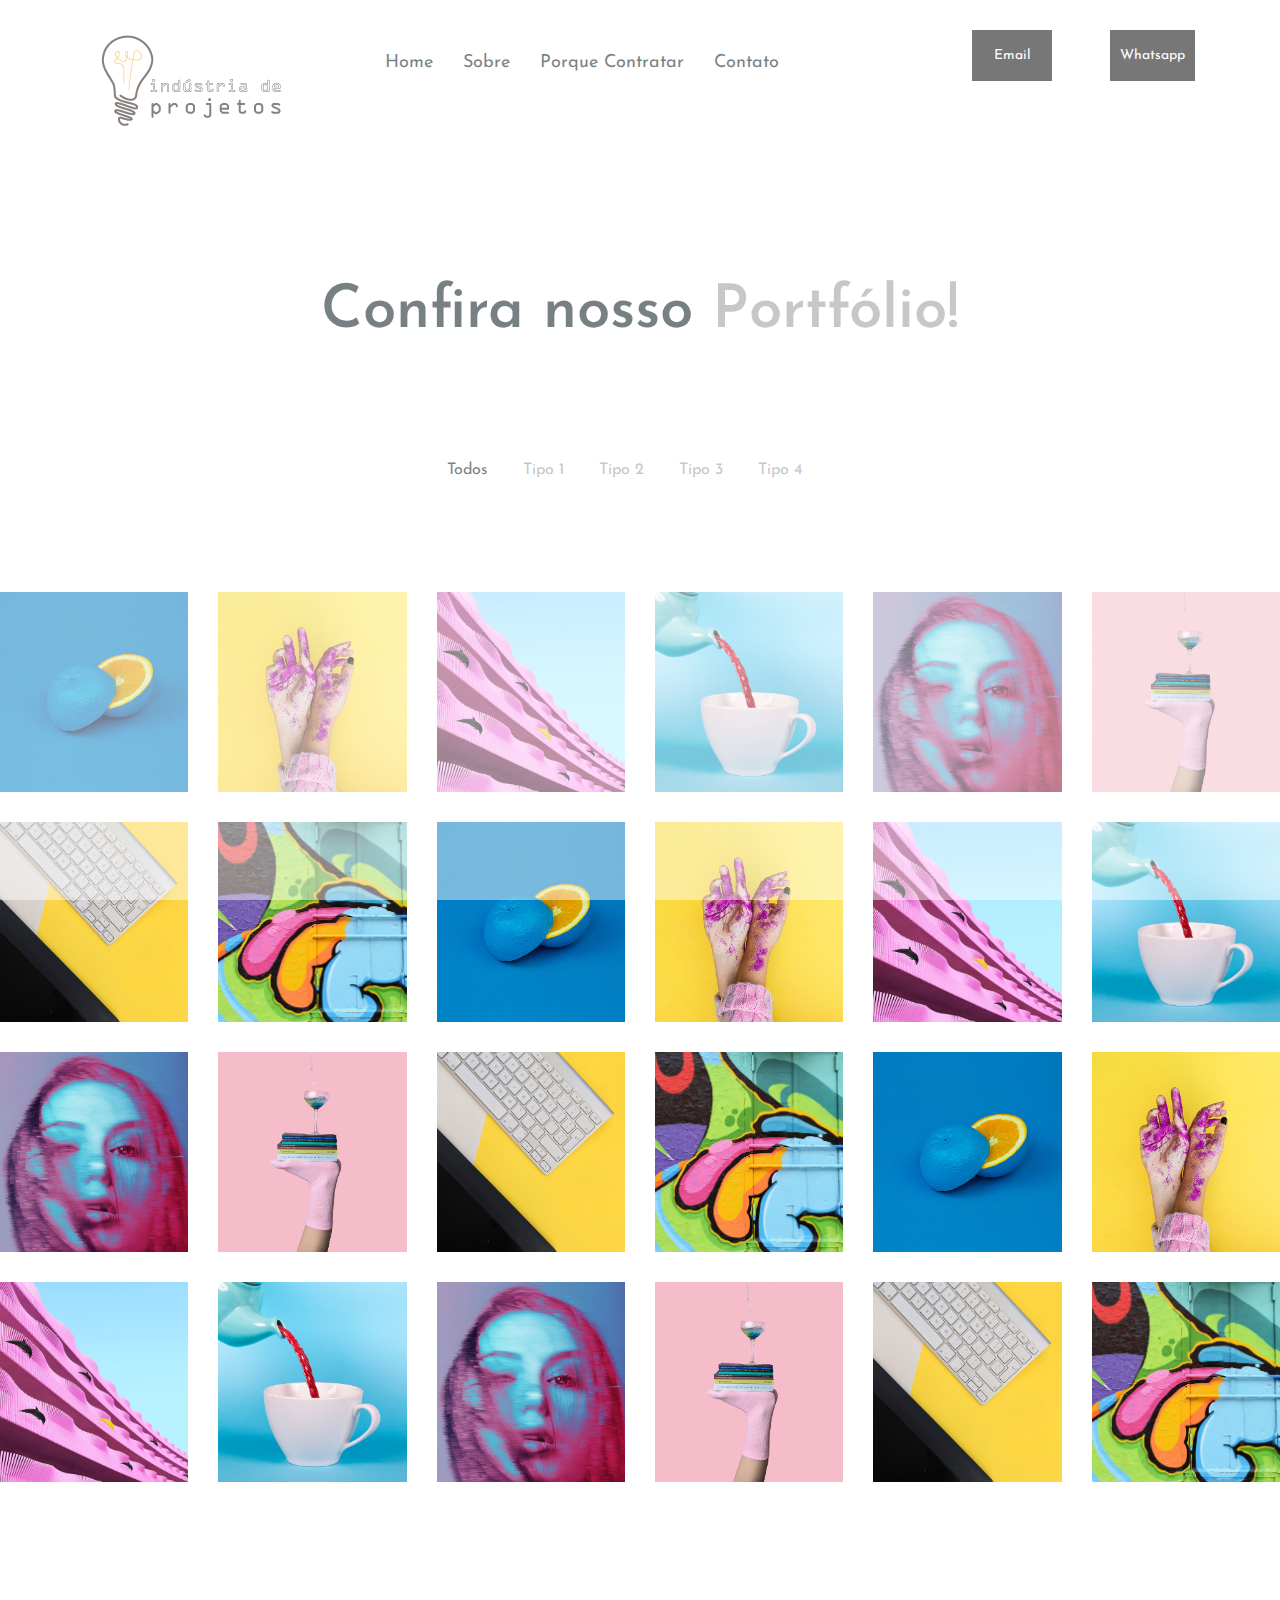
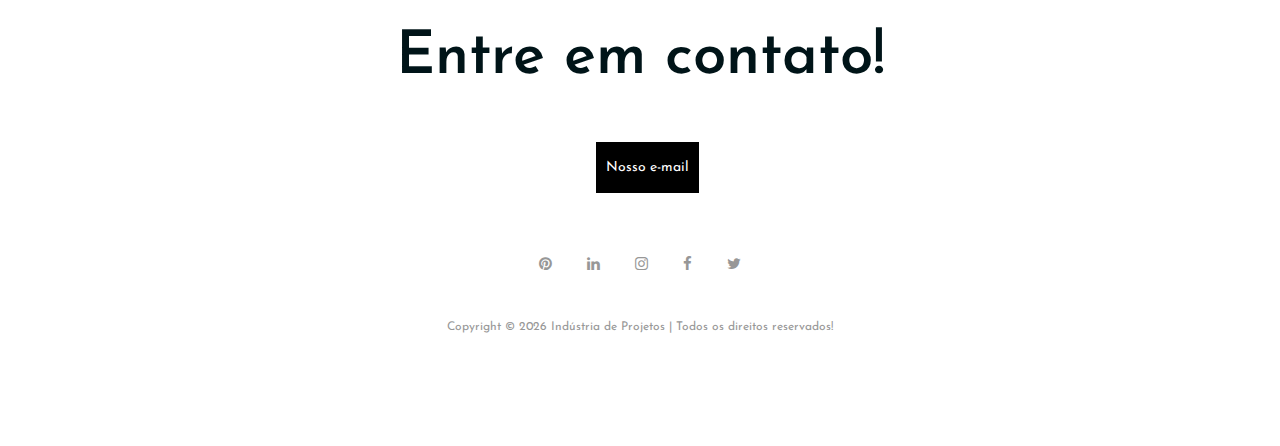
==== index.html @ ecc25981 "ajustes no navbar" ====
<!DOCTYPE html>
<html lang="en">
  <head>
    <title>Indústria de Projetos</title>
    <meta charset="UTF-8" />
    <meta name="description" content="Riddle - Portfolio Template" />
    <meta
      name="keywords"
      content="portfolio, riddle, onepage, creative, html"
    />
    <meta name="viewport" content="width=device-width, initial-scale=1.0" />
    <!-- Favicon -->
    <link href="img/favicon.ico" rel="shortcut icon" />

    <!-- Google Fonts -->
    <link
      href="https://fonts.googleapis.com/css?family=Josefin+Sans:400,400i,600,600i,700"
      rel="stylesheet"
    />

    <!-- Stylesheets -->
    <link rel="stylesheet" href="css/bootstrap.min.css" />
    <link rel="stylesheet" href="css/font-awesome.min.css" />
    <link rel="stylesheet" href="css/magnific-popup.css" />
    <link rel="stylesheet" href="css/style.css" />

    <!--[if lt IE 9]>
      <script src="https://oss.maxcdn.com/html5shiv/3.7.2/html5shiv.min.js"></script>
      <script src="https://oss.maxcdn.com/respond/1.4.2/respond.min.js"></script>
    <![endif]-->
  </head>
  <body>
    <!-- Page Preloder -->
    <div id="preloder">
      <div class="loader"></div>
    </div>

    <!-- header section start -->
    <header class="header-section">
      <div class="container">
        <div class="row">
          <div class="col-md-3">
            <figure>
              <img src="img/logo-industriadeprojetos.png" alt="Logo" />
            </figure>
          </div>
          <div class="col-md-9">
            <div class="row">
              <div class="col-md-8">
                <nav class="main-menu">
                  <ul>
                    <li><a href="index.html">Home</a></li>
                    <li><a href="sobbre.html">Sobre</a></li>
                    <li>
                      <a href="porque-contratar.html">Porque Contratar</a>
                    </li>
                    <li><a href="contato.html">Contato</a></li>
                  </ul>
                </nav>
              </div>
              <div class="col-md-4">
                <div class="row">
                  <div class="col-sm-6">
                    <a href="" class="site-btn header-btn">Email</a>
                  </div>
                  <div class="col-sm-6">
                    <a href="" class="site-btn header-btn">Whatsapp</a>
                  </div>
                </div>
              </div>
            </div>
          </div>
        </div>
      </div>
      <div class="nav-switch">
        <i class="fa fa-bars"></i>
      </div>
    </header>
    <!-- header section end -->

    <!-- intro section start -->
    <section class="intro-section">
      <div class="container text-center">
        <div class="row">
          <div class="col-xl-10 offset-xl-1">
            <h2 class="section-title">Confira nosso <span>Portfólio!</span></h2>
          </div>
        </div>
      </div>
    </section>
    <!-- intro section end -->

    <!-- portfolio section start -->
    <section class="portfolio-section">
      <div class="container">
        <ul class="portfolio-filter controls">
          <li class="control" data-filter="all">Todos</li>
          <li class="control" data-filter=".web">Tipo 1</li>
          <li class="control" data-filter=".digital">Tipo 2</li>
          <li class="control" data-filter=".rened">Tipo 3</li>
          <li class="control" data-filter=".brand">Tipo 4</li>
        </ul>
      </div>
      <div class="container-fluid p-md-0 ">
        <div class="row portfolios-area">
          <div class="mix col-lg-2 col-md-2 web">
            <a
              href="img/portfolio/1.jpg"
              class="portfolio-item set-bg"
              data-setbg="img/portfolio/1.jpg"
            >
              <div class="pi-inner">
                <h2>+ Veja os detalhes!</h2>
              </div>
            </a>
          </div>
          <div class="mix col-lg-2 col-md-2 digital">
            <a
              href="img/portfolio/2.jpg"
              class="portfolio-item set-bg "
              data-setbg="img/portfolio/2.jpg"
            >
              <div class="pi-inner">
                <h2>+ Veja os detalhes!</h2>
              </div>
            </a>
          </div>
          <div class="mix col-lg-2 col-md-2 web">
            <a
              href="img/portfolio/3.jpg"
              class="portfolio-item set-bg"
              data-setbg="img/portfolio/3.jpg"
            >
              <div class="pi-inner">
                <h2>+ Veja os detalhes!</h2>
              </div>
            </a>
          </div>
          <div class="mix col-lg-2 col-md-2 digital">
            <a
              href="img/portfolio/4.jpg"
              class="portfolio-item set-bg"
              data-setbg="img/portfolio/4.jpg"
            >
              <div class="pi-inner">
                <h2>+ Veja os detalhes!</h2>
              </div>
            </a>
          </div>
          <div class="mix col-lg-2 col-md-2 rened">
            <a
              href="img/portfolio/5.jpg"
              class="portfolio-item set-bg"
              data-setbg="img/portfolio/5.jpg"
            >
              <div class="pi-inner">
                <h2>+ Veja os detalhes!</h2>
              </div>
            </a>
          </div>
          <div class="mix col-lg-2 col-md-2 brand">
            <a
              href="img/portfolio/6.jpg"
              class="portfolio-item set-bg"
              data-setbg="img/portfolio/6.jpg"
            >
              <div class="pi-inner">
                <h2>+ Veja os detalhes!</h2>
              </div>
            </a>
          </div>
          <div class="mix col-lg-2 col-md-2 rened">
            <a
              href="img/portfolio/7.jpg"
              class="portfolio-item set-bg"
              data-setbg="img/portfolio/7.jpg"
            >
              <div class="pi-inner">
                <h2>+ Veja os detalhes!</h2>
              </div>
            </a>
          </div>
          <div class="mix col-lg-2 col-md-2 brand">
            <a
              href="img/portfolio/8.jpg"
              class="portfolio-item set-bg"
              data-setbg="img/portfolio/8.jpg"
            >
              <div class="pi-inner">
                <h2>+ Veja os detalhes!</h2>
              </div>
            </a>
          </div>
          <div class="mix col-lg-2 col-md-2 web">
            <a
              href="img/portfolio/1.jpg"
              class="portfolio-item set-bg"
              data-setbg="img/portfolio/1.jpg"
            >
              <div class="pi-inner">
                <h2>+ Veja os detalhes!</h2>
              </div>
            </a>
          </div>
          <div class="mix col-lg-2 col-md-2 digital">
            <a
              href="img/portfolio/2.jpg"
              class="portfolio-item set-bg "
              data-setbg="img/portfolio/2.jpg"
            >
              <div class="pi-inner">
                <h2>+ Veja os detalhes!</h2>
              </div>
            </a>
          </div>
          <div class="mix col-lg-2 col-md-2 web">
            <a
              href="img/portfolio/3.jpg"
              class="portfolio-item set-bg"
              data-setbg="img/portfolio/3.jpg"
            >
              <div class="pi-inner">
                <h2>+ Veja os detalhes!</h2>
              </div>
            </a>
          </div>
          <div class="mix col-lg-2 col-md-2 digital">
            <a
              href="img/portfolio/4.jpg"
              class="portfolio-item set-bg"
              data-setbg="img/portfolio/4.jpg"
            >
              <div class="pi-inner">
                <h2>+ Veja os detalhes!</h2>
              </div>
            </a>
          </div>
          <div class="mix col-lg-2 col-md-2 rened">
            <a
              href="img/portfolio/5.jpg"
              class="portfolio-item set-bg"
              data-setbg="img/portfolio/5.jpg"
            >
              <div class="pi-inner">
                <h2>+ Veja os detalhes!</h2>
              </div>
            </a>
          </div>
          <div class="mix col-lg-2 col-md-2 brand">
            <a
              href="img/portfolio/6.jpg"
              class="portfolio-item set-bg"
              data-setbg="img/portfolio/6.jpg"
            >
              <div class="pi-inner">
                <h2>+ Veja os detalhes!</h2>
              </div>
            </a>
          </div>
          <div class="mix col-lg-2 col-md-2 rened">
            <a
              href="img/portfolio/7.jpg"
              class="portfolio-item set-bg"
              data-setbg="img/portfolio/7.jpg"
            >
              <div class="pi-inner">
                <h2>+ Veja os detalhes!</h2>
              </div>
            </a>
          </div>
          <div class="mix col-lg-2 col-md-2 brand">
            <a
              href="img/portfolio/8.jpg"
              class="portfolio-item set-bg"
              data-setbg="img/portfolio/8.jpg"
            >
              <div class="pi-inner">
                <h2>+ Veja os detalhes!</h2>
              </div>
            </a>
          </div>
          <div class="mix col-lg-2 col-md-2 web">
            <a
              href="img/portfolio/1.jpg"
              class="portfolio-item set-bg"
              data-setbg="img/portfolio/1.jpg"
            >
              <div class="pi-inner">
                <h2>+ Veja os detalhes!</h2>
              </div>
            </a>
          </div>
          <div class="mix col-lg-2 col-md-2 digital">
            <a
              href="img/portfolio/2.jpg"
              class="portfolio-item set-bg "
              data-setbg="img/portfolio/2.jpg"
            >
              <div class="pi-inner">
                <h2>+ Veja os detalhes!</h2>
              </div>
            </a>
          </div>
          <div class="mix col-lg-2 col-md-2 web">
            <a
              href="img/portfolio/3.jpg"
              class="portfolio-item set-bg"
              data-setbg="img/portfolio/3.jpg"
            >
              <div class="pi-inner">
                <h2>+ Veja os detalhes!</h2>
              </div>
            </a>
          </div>
          <div class="mix col-lg-2 col-md-2 digital">
            <a
              href="img/portfolio/4.jpg"
              class="portfolio-item set-bg"
              data-setbg="img/portfolio/4.jpg"
            >
              <div class="pi-inner">
                <h2>+ Veja os detalhes!</h2>
              </div>
            </a>
          </div>
          <div class="mix col-lg-2 col-md-2 rened">
            <a
              href="img/portfolio/5.jpg"
              class="portfolio-item set-bg"
              data-setbg="img/portfolio/5.jpg"
            >
              <div class="pi-inner">
                <h2>+ Veja os detalhes!</h2>
              </div>
            </a>
          </div>
          <div class="mix col-lg-2 col-md-2 brand">
            <a
              href="img/portfolio/6.jpg"
              class="portfolio-item set-bg"
              data-setbg="img/portfolio/6.jpg"
            >
              <div class="pi-inner">
                <h2>+ Veja os detalhes!</h2>
              </div>
            </a>
          </div>
          <div class="mix col-lg-2 col-md-2 rened">
            <a
              href="img/portfolio/7.jpg"
              class="portfolio-item set-bg"
              data-setbg="img/portfolio/7.jpg"
            >
              <div class="pi-inner">
                <h2>+ Veja os detalhes!</h2>
              </div>
            </a>
          </div>
          <div class="mix col-lg-2 col-md-2 brand">
            <a
              href="img/portfolio/8.jpg"
              class="portfolio-item set-bg"
              data-setbg="img/portfolio/8.jpg"
            >
              <div class="pi-inner">
                <h2>+ Veja os detalhes!</h2>
              </div>
            </a>
          </div>
        </div>
      </div>
    </section>
    <!-- portfolio section end -->

    <!-- footer section start -->
    <footer class="footer-section text-center">
      <div class="container">
        <h2 class="section-title mb-5">Entre em contato!</h2>
        <a href="" class="site-btn">Nosso e-mail</a>
        <div class="social-links">
          <a href=""><span class="fa fa-pinterest"></span></a>
          <a href=""><span class="fa fa-linkedin"></span></a>
          <a href=""><span class="fa fa-instagram"></span></a>
          <a href=""><span class="fa fa-facebook"></span></a>
          <a href=""><span class="fa fa-twitter"></span></a>
        </div>
        <div class="copyright">
          <!-- Link back to Colorlib can't be removed. Template is licensed under CC BY 3.0. -->
          Copyright &copy;
          <script>
            document.write(new Date().getFullYear());
          </script>
          Indústria de Projetos | Todos os direitos reservados!
          <!-- Link back to Colorlib can't be removed. Template is licensed under CC BY 3.0. -->
        </div>
      </div>
    </footer>
    <!-- footer section end -->

    <!--====== Javascripts & Jquery ======-->
    <script src="js/jquery-2.1.4.min.js"></script>
    <script src="js/bootstrap.min.js"></script>
    <script src="js/mixitup.min.js"></script>
    <script src="js/magnific-popup.min.js"></script>
    <script src="js/main.js"></script>
  </body>
</html>
---- css/style.css ----
/* =================================
------------------------------------
  Riddle - Portfolio
  Version: 1.0
 ------------------------------------ 
 ====================================*/

/*----------------------------------------*/
/* Template default CSS
/*----------------------------------------*/

html,
body {
  height: 100%;
  font-family: "Josefin Sans", sans-serif;
}

h1,
h2,
h3,
h4,
h5,
h6 {
  color: #001418;
  margin: 0;
  font-weight: 600;
  font-family: "Josefin Sans", sans-serif;
}

p {
  font-size: 18px;
  color: #979797;
  line-height: 1.8;
}

img {
  max-width: 100%;
}

input:focus,
select:focus,
button:focus,
textarea:focus {
  outline: none;
}

a:hover,
a:focus {
  text-decoration: none;
  outline: none;
}

ul,
ol {
  padding: 0;
  margin: 0;
}

/*------------------------
  Helper css
--------------------------*/
.body-pad {
  padding: 0 40px;
}

.spad {
  padding: 100px 0;
}

.pt100 {
  padding-top: 100px;
}

.set-bg {
  background-repeat: no-repeat;
  background-size: cover;
}

.section-title {
  font-size: 60px;
}

.section-title span {
  color: #979797;
}

/*------------------------
  Common Elements
--------------------------*/
.element {
  margin-bottom: 100px;
}

.element:last-child {
  margin-bottom: 0;
}

/*=== Preloder ===*/
#preloder {
  position: fixed;
  width: 100%;
  height: 100%;
  top: 0;
  left: 0;
  z-index: 999999;
  background: #fff;
}

.loader {
  width: 30px;
  height: 30px;
  border: 3px solid #000;
  position: absolute;
  top: 50%;
  left: 50%;
  margin-top: -13px;
  margin-left: -13px;
  border-radius: 60px;
  border-left-color: transparent;
  animation: loader 0.8s linear infinite;
  -webkit-animation: loader 0.8s linear infinite;
}

@keyframes loader {
  0% {
    -webkit-transform: rotate(0deg);
    transform: rotate(0deg);
  }
  50% {
    -webkit-transform: rotate(180deg);
    transform: rotate(180deg);
  }
  100% {
    -webkit-transform: rotate(360deg);
    transform: rotate(360deg);
  }
}

@-webkit-keyframes loader {
  0% {
    -webkit-transform: rotate(0deg);
  }
  50% {
    -webkit-transform: rotate(180deg);
  }
  100% {
    -webkit-transform: rotate(360deg);
  }
}

/*=== Buttons ===*/
.site-btn {
  display: inline-block;
  font-size: 14px;
  min-width: 80px;
  text-align: center;
  padding: 15px 10px;
  position: relative;
  color: #fff;
  border: none;
  background-color: #000;
  margin-left: 15px;
  z-index: 1;
  transition: all ease-in-out 0.3s;
}

.site-btn:hover {
  background-color: teal;
}

.site-btn.btn-fade {
  background-color: #979797;
}

.site-btn.btn-line {
  background: none;
  border: 2px solid #000;
  color: #000;
  padding: 13px 10px;
}

.site-btn.btn-line:hover {
  color: #000;
}

.site-btn.btn-line-fade {
  background: none;
  border: 2px solid #979797;
  color: #979797;
  padding: 13px 10px;
}

.site-btn.btn-line-fade:hover {
  color: #979797;
}

.site-btn:hover {
  color: #fff;
}

/*===  Accordion  ===*/
.accordion-area .panel {
  margin-bottom: 30px;
}

.accordion-area .panel-header {
  background: #000;
  color: #fff;
  display: block;
  padding: 12px 50px;
  padding-left: 30px;
  font-size: 14px;
  font-weight: 600;
  position: relative;
  border: 2px solid #000;
  -webkit-transition: all 0.4s ease-out 0s;
  -o-transition: all 0.4s ease-out 0s;
  transition: all 0.4s ease-out 0s;
}

.accordion-area .panel-header.active {
  background: transparent;
  color: #000;
}

.accordion-area .panel-header.active .panel-link:after {
  content: "-";
  color: #000;
}

.accordion-area .panel-header.active .panel-link.collapsed:after {
  content: "+";
}

.accordion-area .panel-link {
  position: absolute;
  right: 0;
  top: 0;
  height: 100%;
  width: 50px;
  border: none;
  cursor: pointer;
  background: transparent;
}

.accordion-area .panel-body p {
  font-size: 14px;
  margin-bottom: 0;
  padding-top: 25px;
}

.accordion-area .panel-body {
  padding: 0 5px;
}

.accordion-area .panel-link:after {
  content: "+";
  position: absolute;
  left: 50%;
  font-size: 16px;
  font-weight: 700;
  top: 50%;
  color: #fff;
  line-height: 16px;
  margin-top: -8px;
  margin-left: -4px;
}

/*===  Tab  ===*/
.tab-element .nav-tabs {
  border-bottom: none;
  margin-bottom: 35px;
}

.tab-element .nav-tabs .nav-link {
  border: 2px solid #000;
  background: #000;
  border-radius: 0;
  margin-right: 10px;
  font-size: 14px;
  font-weight: 500;
  color: #222;
  padding: 15px 40px;
  min-width: 118px;
  font-size: 16px;
  color: #fff;
  margin-bottom: 10px;
}

.tab-element .nav-tabs .nav-item:last-child .nav-link {
  margin-right: 0;
}

.tab-element .nav-tabs .nav-link.active {
  background: transparent;
  color: #000;
}

.tab-element .tab-pane h4 {
  font-size: 18px;
  margin: 25px 0 20px;
}

.tab-element .tab-pane p {
  font-size: 14px;
}

.circle-progress {
  text-align: center;
  position: relative;
}

.circle-progress canvas {
  -webkit-transform: rotate(90deg);
  -ms-transform: rotate(90deg);
  transform: rotate(90deg);
}

.circle-progress .progress-info {
  position: absolute;
  width: 100%;
  top: 30%;
}

.circle-progress .progress-info h2 {
  font-size: 36px;
}

.circle-progress .progress-info p {
  color: #979797;
  font-size: 16px;
  line-height: normal;
}

/*===  Icon Box  ===*/
.icon-box {
  display: -webkit-box;
  display: -ms-flexbox;
  display: flex;
}

.icon-box .icon h2 {
  font-size: 60px;
}

.icon-box .icon-box-content {
  padding-left: 25px;
  padding-top: 10px;
}

.icon-box .icon-box-content h3 {
  font-size: 24px;
  margin-bottom: 25px;
}

/*------------------------
    Header Section
--------------------------*/
.header-section {
  padding-top: 30px;
  padding-bottom: 20px;
  position: relative;
}

.site-logo {
  font-size: 24px;
  padding-top: 20px;
}

.main-menu ul {
  list-style: none;
}

.main-menu ul li {
  display: inline;
}

.main-menu ul li a {
  display: inline-block;
  font-size: 18px;
  color: #001418;
  margin-left: 15px;
  margin-right: 10px;
  padding: 20px 0 5px;
}

.header-btn {
  float: right;
  margin-right: 0;
}

.nav-switch {
  display: none;
}

/*------------------------
    Intro Section
--------------------------*/
.intro-section {
  padding: 110px 0;
}

/*------------------------
    Portfolio Section
--------------------------*/
.portfolio-section {
  overflow: hidden;
}

.portfolio-filter {
  list-style: none;
  padding-bottom: 100px;
  text-align: center;
}

.portfolio-filter li {
  font-size: 16px;
  display: inline-block;
  margin-right: 30px;
  padding-bottom: 10px;
  color: #979797;
  cursor: pointer;
}

.portfolio-filter li.mixitup-control-active {
  color: #001418;
}

.portfolios-area .gallery-block {
  padding: 0;
}

.gallery-block {
  position: relative;
}

.portfolio-item {
  display: block;
  width: 100%;
  height: 200px;
  background-position: center center;
  position: relative;
  margin-bottom: 30px;
}

.portfolio-item .pi-inner {
  position: absolute;
  width: 100%;
  height: 100%;
  left: 0;
  top: 0;
  background: transparent;
  -webkit-transition: all 0.4s ease 0s;
  -o-transition: all 0.4s ease 0s;
  transition: all 0.4s ease 0s;
}

.portfolio-item .pi-inner h2 {
  opacity: 0;
  font-size: 30px;
  font-weight: 400;
  position: absolute;
  left: 50px;
  bottom: 50px;
  color: #fff;
  letter-spacing: 10px;
  -webkit-transition: all 0.3s ease 0s;
  -o-transition: all 0.3s ease 0s;
  transition: all 0.3s ease 0s;
}

.portfolio-item:hover .pi-inner {
  background: rgba(0, 20, 24, 0.8);
}

.portfolio-item:hover .pi-inner h2 {
  opacity: 1;
  letter-spacing: 0;
}

.portfolio-meta {
  padding-bottom: 45px;
}

.portfolio-meta h2 {
  font-size: 24px;
}

.portfolio-meta p {
  font-size: 14px;
  color: #a6a6a6;
  margin-bottom: 0;
}

.portfolio-intro {
  display: block;
}

.img-popup-warp .mfp-content {
  opacity: 0;
  -webkit-transform: scale(0.8);
  -ms-transform: scale(0.8);
  transform: scale(0.8);
  -webkit-transition: all 0.4s;
  -o-transition: all 0.4s;
  transition: all 0.4s;
}

.img-popup-warp.mfp-ready .mfp-content {
  opacity: 1;
  -webkit-transform: scale(1);
  -ms-transform: scale(1);
  transform: scale(1);
}

/*------------------------
    Footer Section
--------------------------*/
.footer-section {
  padding: 110px 0;
}

.footer-section .copyright {
  font-size: 12px;
  color: #979797;
}

.social-links {
  margin-top: 60px;
  margin-bottom: 40px;
}

.social-links a {
  color: #979797;
  font-size: 15px;
  margin-right: 30px;
}

.social-links a:last-child {
  margin-right: 0;
}

/*------------------------
    About Page
--------------------------*/
.pic-frame {
  position: relative;
  padding-left: 25px;
  padding-bottom: 25px;
  display: inline-block;
}

.pic-frame:after {
  position: absolute;
  content: "";
  width: calc(100% - 25px);
  height: calc(100% - 25px);
  bottom: 0;
  left: 0;
  border: 2px solid #000;
  z-index: 1;
}

.milestone {
  margin-top: 15px;
}

.milestone h2 {
  font-size: 60px;
}

.milestone h2 span {
  font-size: 18px;
  color: #979797;
}

/*------------------------
    Blog Page
--------------------------*/
.blog-item {
  margin-bottom: 70px;
}

.blog-item .read-more {
  color: #000;
  position: relative;
  display: inline-block;
  padding-bottom: 5px;
  line-height: 18px;
  font-size: 18px;
}

.blog-item .read-more:after {
  position: absolute;
  content: "";
  width: 100%;
  height: 2px;
  bottom: 0;
  left: 0;
  background: #000;
}

.thumb {
  margin-bottom: 30px;
}

.blog-content h2 {
  font-size: 24px;
  margin-bottom: 15px;
}

.blog-content .blog-meta {
  font-size: 13px;
  color: #979797;
  margin-bottom: 30px;
}

.blog-content p {
  margin-bottom: 30px;
}

/*------------------------
    Contact Page
--------------------------*/
.contect-tect {
  text-align: center;
  margin-bottom: 70px;
}

.contect-tect h2 {
  font-size: 24px;
  margin-bottom: 30px;
}

.contect-tect p {
  font-size: 17px;
}

.contact-form {
  display: block;
  width: 100%;
}

.contact-form input {
  padding-left: 25px;
  height: 60px;
  width: 100%;
  border: none;
  border-bottom: 2px solid #000;
  margin-bottom: 30px;
  font-size: 12px;
}

.contact-form textarea {
  padding-left: 25px;
  height: 200px;
  width: 100%;
  border: none;
  border-bottom: 2px solid #000;
  margin-bottom: 30px;
  font-size: 12px;
}

.contact-form ::-webkit-input-placeholder {
  font-style: italic;
}

.contact-form :-ms-input-placeholder {
  font-style: italic;
}

.contact-form ::-ms-input-placeholder {
  font-style: italic;
}

.contact-form ::placeholder {
  font-style: italic;
}

/* ===========================
  Responsive
==============================*/
@media only screen and (max-width: 1448px) {
  .home-2.container {
    width: auto;
  }
}

/* Tablet :768px. */
@media only screen and (min-width: 768px) and (max-width: 991px) {
  .body-pad {
    padding: 0 30px;
  }
}

/* Large Mobile :480px. */
@media only screen and (max-width: 767px) {
  .body-pad {
    padding: 0 15px;
  }
  .main-menu {
    position: absolute;
    background: #efefef;
    width: 100%;
    z-index: 999;
    left: 0;
    top: 30px;
    padding-top: 15px;
    display: none;
  }
  .main-menu ul li a {
    padding: 10px 15px;
    border-bottom: 1px solid #ddd;
    display: block;
  }
  .main-menu ul li {
    display: block;
  }
  .main-menu ul li:last-child a {
    border-bottom: none;
  }
  .home-2 {
    text-align: left;
  }
  .home-2 .main-menu {
    top: 99px;
  }
  .nav-switch {
    position: absolute;
    right: 25px;
    font-size: 30px;
    color: #333;
    top: 35px;
    display: block;
  }
  .header-btn {
    display: none;
  }
  .section-title {
    font-size: 45px;
  }
  .portfolio-filter {
    text-align: center;
  }
}

/* small Mobile :320px. */
@media only screen and (max-width: 479px) {
  .section-title {
    font-size: 30px;
  }
}
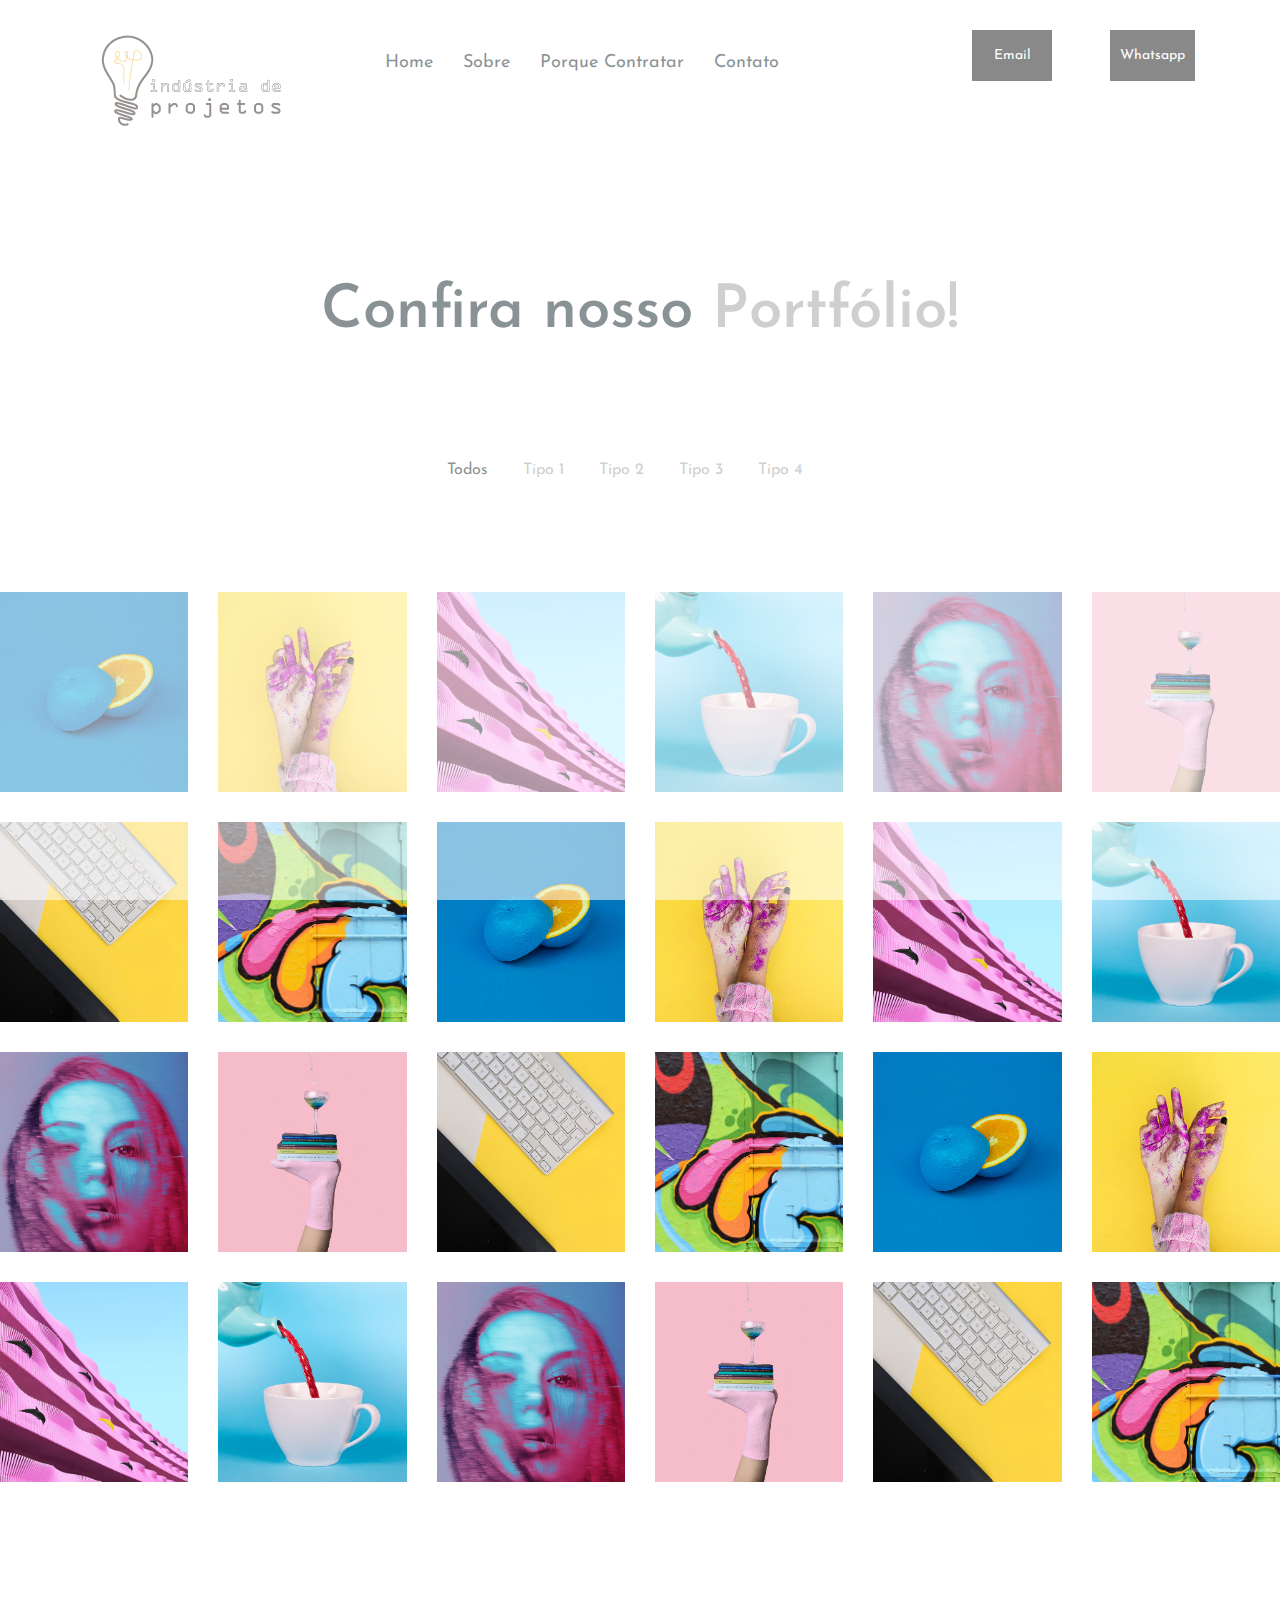
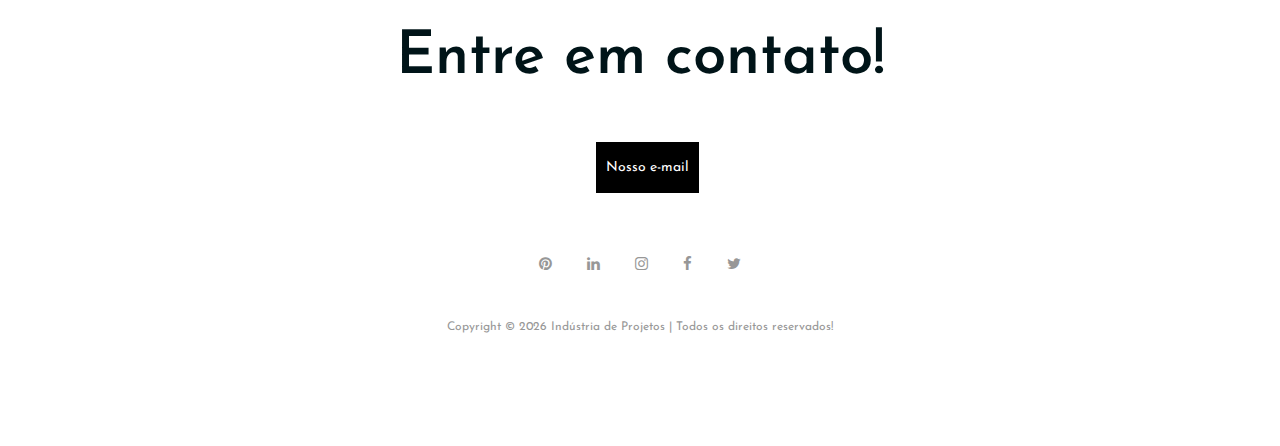
==== commit 00c685fd: "typo no link do navbar" ====
--- a/index.html
+++ b/index.html
@@ -50,7 +50,7 @@
                 <nav class="main-menu">
                   <ul>
                     <li><a href="index.html">Home</a></li>
-                    <li><a href="sobbre.html">Sobre</a></li>
+                    <li><a href="sobre.html">Sobre</a></li>
                     <li>
                       <a href="porque-contratar.html">Porque Contratar</a>
                     </li>
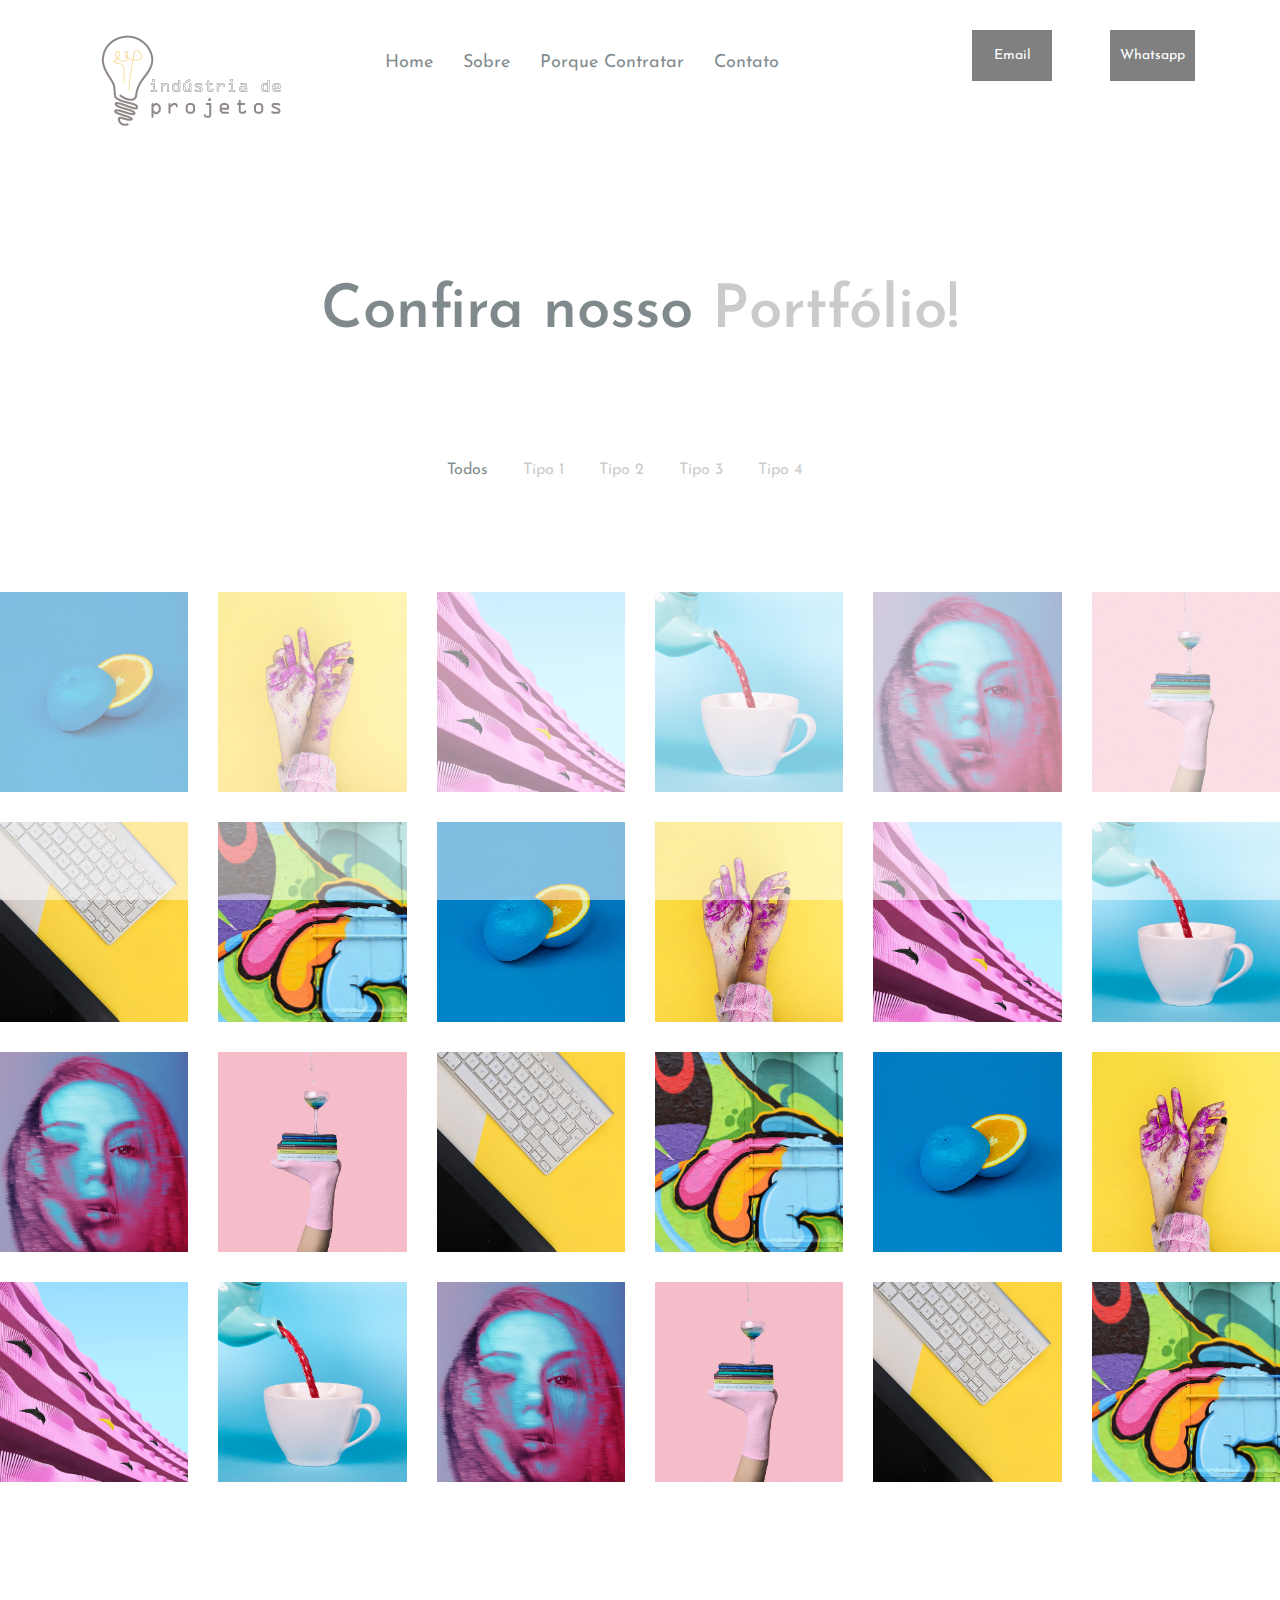
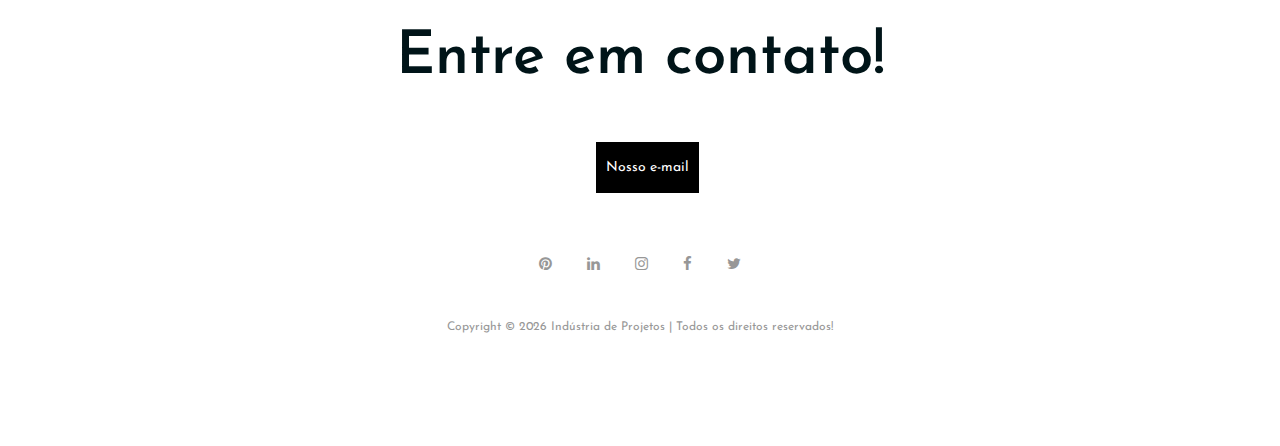
==== commit 8decf658: "ajustando meta-data" ====
--- a/index.html
+++ b/index.html
@@ -1,13 +1,10 @@
 <!DOCTYPE html>
-<html lang="en">
+<html lang="pt-br">
   <head>
     <title>Indústria de Projetos</title>
     <meta charset="UTF-8" />
-    <meta name="description" content="Riddle - Portfolio Template" />
-    <meta
-      name="keywords"
-      content="portfolio, riddle, onepage, creative, html"
-    />
+    <meta name="description" content="Indústria de Projetos" />
+    <meta name="keywords" content="portfolio, industria, projetos, html" />
     <meta name="viewport" content="width=device-width, initial-scale=1.0" />
     <!-- Favicon -->
     <link href="img/favicon.ico" rel="shortcut icon" />
